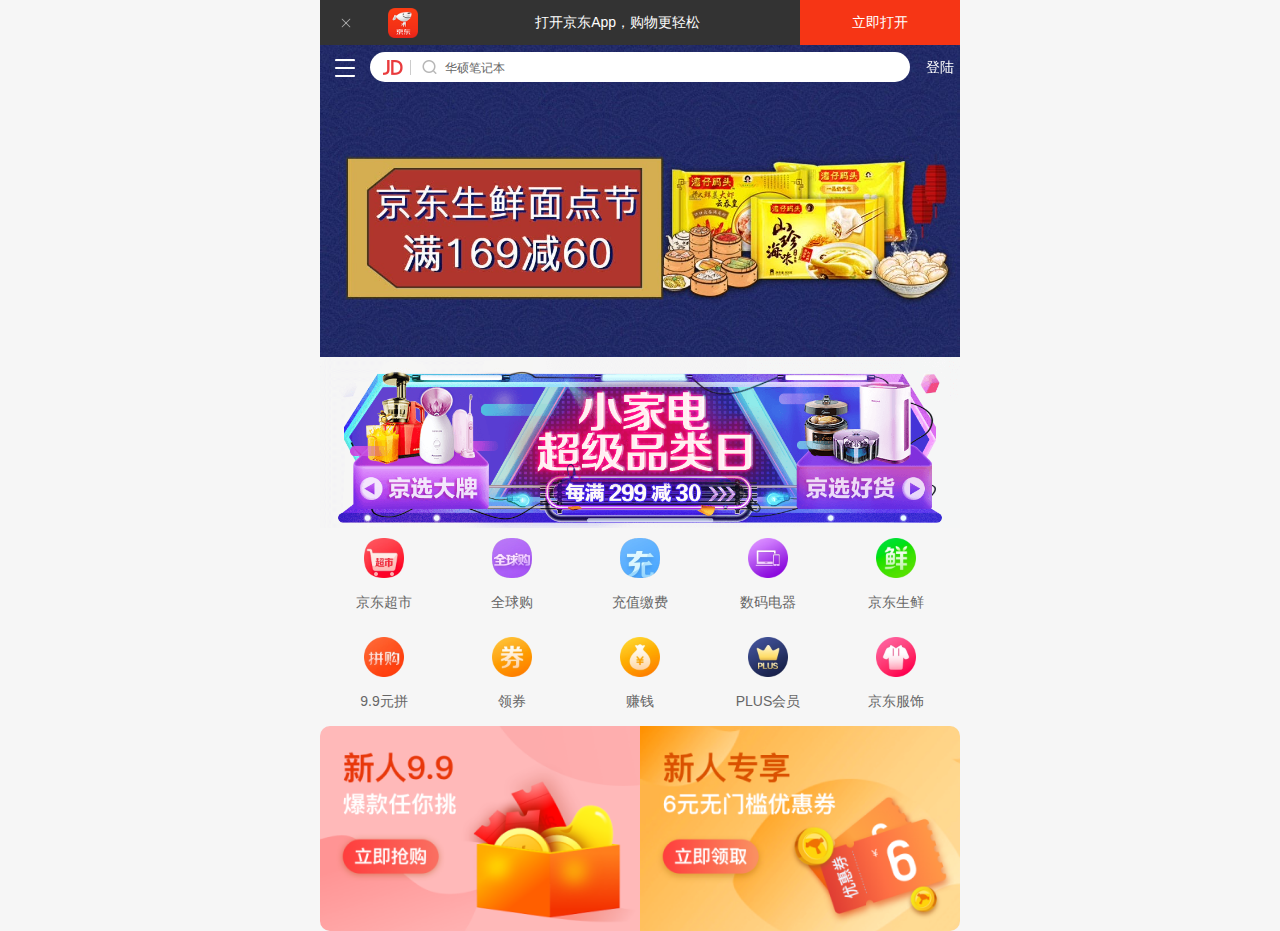
==== 京东移动端/index.html @ cba0585d "Add files via upload" ====
<!DOCTYPE html>
<html lang="en">
<head>
    <meta charset="UTF-8">
    <meta name="viewport" content="width=device-width, initial-scale=1.0, maximum-scale=1.0, minimum-scale=1.0, user-scalable=0">
    <!-- 引入初始样式 -->
    <link rel="stylesheet" href="css/normalize.css">
    <!-- 引入自身样式 -->
    <link rel="stylesheet" href="css/index.css">
    <title>多快好省，购物上京东！</title>
</head>
<body>
    <!-- 顶部 -->
    <header class="app">
        <ul>
            <li>
                <img src="images/close.png" alt="">
            </li>
            <li>
                <img src="images/logo.png" alt="">
            </li>
            <li>打开京东App，购物更轻松</li>
            <li>立即打开</li>
        </ul>
    </header>
    <!-- 搜索 -->
    <div class="search-wrap">
        <div class="search-btn"></div>
        <div class="search">
            <div class="jd-icon"></div>
            <div class="sou"></div>
            <span class="txt">华硕笔记本</span>
        </div>
        <div class="search-login">登陆</div>
    </div>
    <!-- 主体 -->
    <div class="main-content">
        <!-- 轮播图 -->
        <div class="slider">
            <img src="upload/banner.dpg" alt="">
        </div>
        <!-- 小家电品牌日 -->
        <div class="brand">
            <div><a href="#"><img src="upload/pic11.dpg" alt=""></a></div>
            <div><a href="#"><img src="upload/pic22.dpg" alt=""></a></div>
            <div><a href="#"><img src="upload/pic33.dpg" alt=""></a></div>
        </div>
        <!-- nav部分 -->
        <nav>
            <a href="#">
                <img src="upload/nav1.webp" alt="">
                <p>京东超市</p>
            </a>
            <a href="#">
                <img src="upload/nav2.webp" alt="">
                <p>全球购</p>
            </a>
            <a href="#">
                <img src="upload/nav3.webp" alt="">
                <p>充值缴费</p>
            </a>
            <a href="#">
                <img src="upload/nav4.png.webp" alt="">
                <p>数码电器</p>
            </a>
            <a href="#">
                <img src="upload/nav5.png.webp" alt="">
                <p>京东生鲜</p>
            </a>
            <a href="#">
                <img src="upload/6.png.webp" alt="">
                <p>9.9元拼</p>
            </a>
            <a href="#">
                <img src="upload/7.png.webp" alt="">
                <p>领券</p>
            </a>
            <a href="#">
                <img src="upload/8.png.webp" alt="">
                <p>赚钱</p>
            </a>
            <a href="#">
                <img src="upload/9.png.webp" alt="">
                <p>PLUS会员</p>
            </a>
            <a href="#">
                <img src="upload/10.png.webp" alt="">
                <p>京东服饰</p>
            </a>        
        </nav>
        <!-- 新闻模块 -->
        <div class="news">
            <div>
                <a href="#"><img src="upload/1.jpg.dpg" alt=""></a>
            </div>
            <div>
                <a href="#"><img src="upload/2.jpg.dpg" alt=""></a>
            </div>
        </div>
    </div>
</body>
</html>
---- 京东移动端/css/index.css ----
body {
    width: 100%;
    min-width: 320px;
    max-width: 640px;
    margin: 0 auto;
    font-size: 14px;
    font-family: -apple-system, Helvetica, sans-serif;
    color: #666;
    line-height: 1.5;
    background-color: #f6f6f6;
}
a {
    color: #666;
    text-decoration: none;
}

ul {
    margin: 0;
    padding: 0;
    list-style: none;
}

img {
    vertical-align: middle;
}

div {
    /* css3 盒子模型 */
    box-sizing: border-box;
}
/* 头部 */
.app{
    height: 45px;
}
.app ul li{
    float: left;
    height: 45px;
    line-height: 45px;
    background-color: #333333;
    text-align: center;
    color: #fff;
}
.app ul li:nth-child(1){
    cursor: pointer;
    width: 8%;
}
.app ul li:nth-child(1) img{
    width: 10px;
}
.app ul li:nth-child(2){
    width: 10%;
}
.app ul li:nth-child(2) img{
    width: 30px;
}
.app ul li:nth-child(3){
    width: 57%;
}
.app ul li:nth-child(4){
    cursor: pointer;
    width: 25%;
    background-color:#F63515;
}
/* 搜索 */
.search-wrap{
    position: fixed;
    overflow: hidden;
    width: 100%;
    height: 44px;
    min-width: 320px;
    max-width: 640px;
    cursor: pointer;
}
.search-btn{
    position: absolute;
    top: 0;
    left: 0;
    width: 40px;
    height: 44px;
    /* background-color: seagreen; */
}
.search-btn::before{
    content: "";
    display: inline-block;
    width: 20px;
    height: 18px;
    background: url(../images/s-btn.png)no-repeat;
    background-size: 20px 18px;
    margin: 14px 0 0 15px;
}
.search-login{
    position: absolute;
    top: 0;
    right: 0;
    width: 40px;
    height: 44px;
    line-height: 44px;
    text-align: center;
    color: #fff;
    /* background-color: sandybrown; */
}
.search{
    position: relative;
    height: 30px;
    line-height: 30px;
    margin: 7px 50px;
    border-radius: 15px;
    background-color: #fff;
}
.jd-icon{
    position: absolute;
    top: 8px;
    left: 13px;
    width: 20px;
    height: 15px;
    background: url(../images/jd.png)no-repeat;
    background-size: 20px 15px;
}
.jd-icon::after{
    position: absolute;
    right: -8px;
    top: 0;
    content: "";
    width: 1px;
    height: 15px;
    background-color: #ccc;
}
.sou{
    position: absolute;
    top: 8px;
    left: 50px;
    width: 18px;
    height: 15px;
    background: url(../images/jd-sprites.png)no-repeat -81px 0;
    background-size: 200px;
}
.txt{
    margin-left: 75px;
    font-size: 12px;
}
/* 主体 */
.slider img{
    width: 100%;
}
.brand div{
    float: left;
    width: 33.33%;
}
.brand div img{
    width: 100%;
}
nav a{
    float: left;
    width: 20%;
    margin-top: 10px;
    text-align: center;
}
nav a img{
    width: 40px;
}
.news {
    width: 100%;
    border-radius: 10px;
    overflow: hidden;
}
.news div{
    float: left;
    width: 50%;
}
.news div img{
    width: 100%;
}
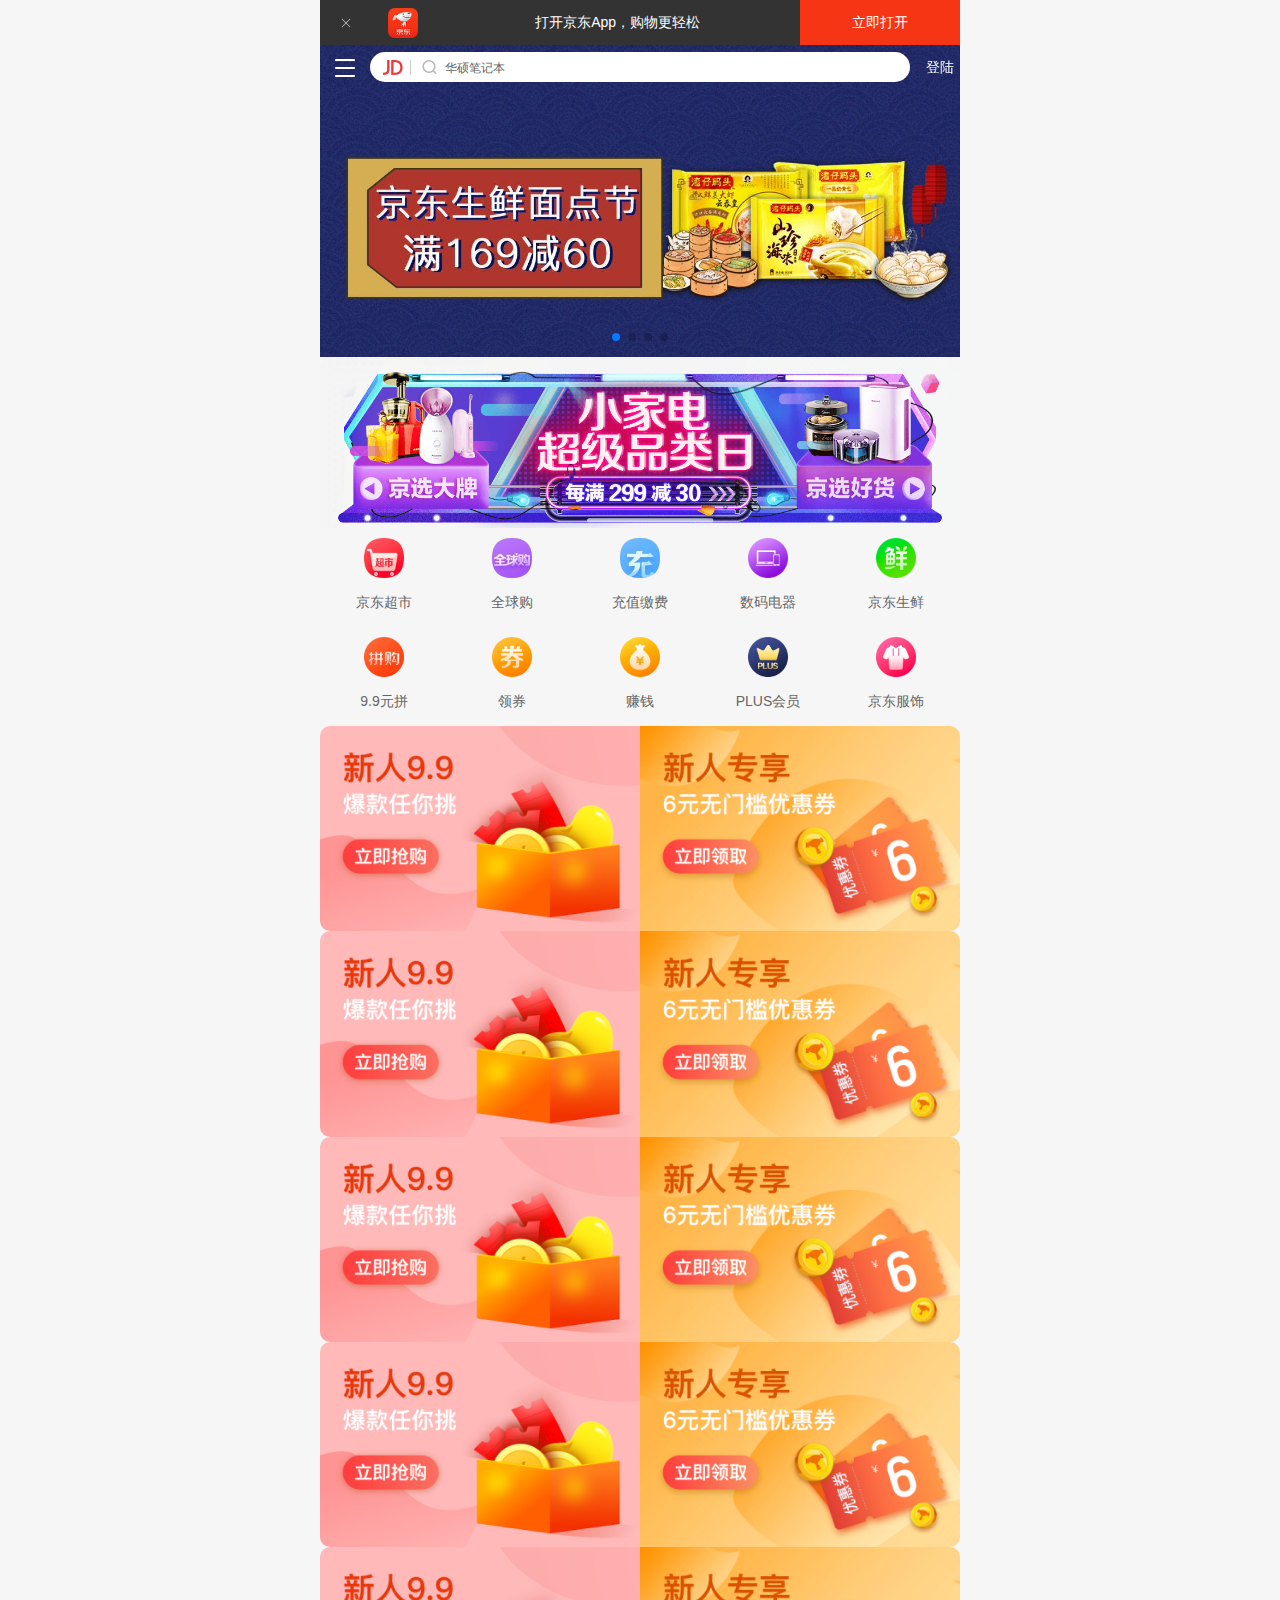
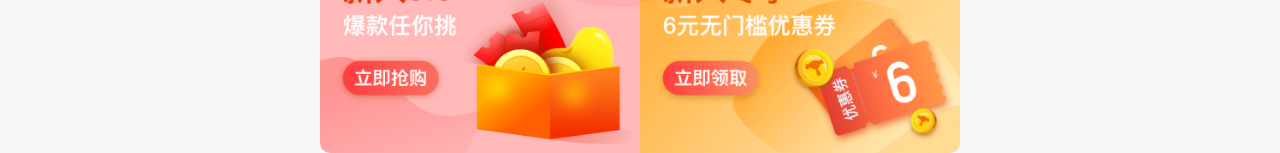
==== commit dec7ec8b: "Add files via upload" ====
--- a/京东移动端/index.html
+++ b/京东移动端/index.html
@@ -1,14 +1,23 @@
 <!DOCTYPE html>
 <html lang="en">
+
 <head>
     <meta charset="UTF-8">
-    <meta name="viewport" content="width=device-width, initial-scale=1.0, maximum-scale=1.0, minimum-scale=1.0, user-scalable=0">
+    <meta name="viewport"
+        content="width=device-width, initial-scale=1.0, maximum-scale=1.0, minimum-scale=1.0, user-scalable=0">
     <!-- 引入初始样式 -->
     <link rel="stylesheet" href="css/normalize.css">
     <!-- 引入自身样式 -->
     <link rel="stylesheet" href="css/index.css">
+    <!-- 引入swiper.css文件 -->
+    <link rel="stylesheet" href="css/swiper.min.css">
+    <!-- 引入swiper.js文件 -->
+    <script src="js/swiper.min.js"></script>
+    <!-- 引入自己的js文件 -->
+    <script src="js/index.js"></script>
     <title>多快好省，购物上京东！</title>
 </head>
+
 <body>
     <!-- 顶部 -->
     <header class="app">
@@ -37,8 +46,29 @@
     <div class="main-content">
         <!-- 轮播图 -->
         <div class="slider">
-            <img src="upload/banner.dpg" alt="">
+            <!-- Swiper -->
+            <div class="swiper-container">
+                <div class="swiper-wrapper">
+                    
+                    <div class="swiper-slide">
+                        <img src="upload/banner.dpg" alt="" srcset="">
+                    </div>
+                    <div class="swiper-slide">
+                        <img src="upload/banner1.dpg" alt="" srcset="">
+                    </div>
+                    <div class="swiper-slide">
+                        <img src="upload/banner2.dpg" alt="" srcset="">
+                    </div>
+                    <div class="swiper-slide">
+                        <img src="upload/banner3.dpg" alt="" srcset="">
+                    </div>
+                
+                </div>
+                <!-- Add Pagination -->
+                <div class="swiper-pagination"></div>
+            </div>
         </div>
+
         <!-- 小家电品牌日 -->
         <div class="brand">
             <div><a href="#"><img src="upload/pic11.dpg" alt=""></a></div>
@@ -86,7 +116,7 @@
             <a href="#">
                 <img src="upload/10.png.webp" alt="">
                 <p>京东服饰</p>
-            </a>        
+            </a>
         </nav>
         <!-- 新闻模块 -->
         <div class="news">
@@ -97,6 +127,44 @@
                 <a href="#"><img src="upload/2.jpg.dpg" alt=""></a>
             </div>
         </div>
+        <!-- 新闻模块 -->
+        <div class="news">
+            <div>
+                <a href="#"><img src="upload/1.jpg.dpg" alt=""></a>
+            </div>
+            <div>
+                <a href="#"><img src="upload/2.jpg.dpg" alt=""></a>
+            </div>
+        </div>
+        <!-- 新闻模块 -->
+        <div class="news">
+            <div>
+                <a href="#"><img src="upload/1.jpg.dpg" alt=""></a>
+            </div>
+            <div>
+                <a href="#"><img src="upload/2.jpg.dpg" alt=""></a>
+            </div>
+        </div>
+        <!-- 新闻模块 -->
+        <div class="news">
+            <div>
+                <a href="#"><img src="upload/1.jpg.dpg" alt=""></a>
+            </div>
+            <div>
+                <a href="#"><img src="upload/2.jpg.dpg" alt=""></a>
+            </div>
+        </div>
+        <!-- 新闻模块 -->
+        <div class="news">
+            <div>
+                <a href="#"><img src="upload/1.jpg.dpg" alt=""></a>
+            </div>
+            <div>
+                <a href="#"><img src="upload/2.jpg.dpg" alt=""></a>
+            </div>
+        </div>
+    </div>
     </div>
 </body>
+
 </html>--- a/京东移动端/css/index.css
+++ b/京东移动端/css/index.css
@@ -9,6 +9,7 @@
     line-height: 1.5;
     background-color: #f6f6f6;
 }
+
 a {
     color: #666;
     text-decoration: none;
@@ -28,11 +29,14 @@
     /* css3 盒子模型 */
     box-sizing: border-box;
 }
+
 /* 头部 */
-.app{
+.app {
     height: 45px;
-}
-.app ul li{
+    z-index: 9999;
+}
+
+.app ul li {
     float: left;
     height: 45px;
     line-height: 45px;
@@ -40,29 +44,36 @@
     text-align: center;
     color: #fff;
 }
-.app ul li:nth-child(1){
+
+.app ul li:nth-child(1) {
     cursor: pointer;
     width: 8%;
 }
-.app ul li:nth-child(1) img{
+
+.app ul li:nth-child(1) img {
     width: 10px;
 }
-.app ul li:nth-child(2){
+
+.app ul li:nth-child(2) {
     width: 10%;
 }
-.app ul li:nth-child(2) img{
+
+.app ul li:nth-child(2) img {
     width: 30px;
 }
-.app ul li:nth-child(3){
+
+.app ul li:nth-child(3) {
     width: 57%;
 }
-.app ul li:nth-child(4){
+
+.app ul li:nth-child(4) {
     cursor: pointer;
     width: 25%;
-    background-color:#F63515;
-}
+    background-color: #F63515;
+}
+
 /* 搜索 */
-.search-wrap{
+.search-wrap {
     position: fixed;
     overflow: hidden;
     width: 100%;
@@ -70,8 +81,10 @@
     min-width: 320px;
     max-width: 640px;
     cursor: pointer;
-}
-.search-btn{
+    z-index: 9999;
+}
+
+.search-btn {
     position: absolute;
     top: 0;
     left: 0;
@@ -79,7 +92,8 @@
     height: 44px;
     /* background-color: seagreen; */
 }
-.search-btn::before{
+
+.search-btn::before {
     content: "";
     display: inline-block;
     width: 20px;
@@ -88,7 +102,8 @@
     background-size: 20px 18px;
     margin: 14px 0 0 15px;
 }
-.search-login{
+
+.search-login {
     position: absolute;
     top: 0;
     right: 0;
@@ -99,7 +114,8 @@
     color: #fff;
     /* background-color: sandybrown; */
 }
-.search{
+
+.search {
     position: relative;
     height: 30px;
     line-height: 30px;
@@ -107,7 +123,8 @@
     border-radius: 15px;
     background-color: #fff;
 }
-.jd-icon{
+
+.jd-icon {
     position: absolute;
     top: 8px;
     left: 13px;
@@ -116,7 +133,8 @@
     background: url(../images/jd.png)no-repeat;
     background-size: 20px 15px;
 }
-.jd-icon::after{
+
+.jd-icon::after {
     position: absolute;
     right: -8px;
     top: 0;
@@ -125,7 +143,8 @@
     height: 15px;
     background-color: #ccc;
 }
-.sou{
+
+.sou {
     position: absolute;
     top: 8px;
     left: 50px;
@@ -134,39 +153,77 @@
     background: url(../images/jd-sprites.png)no-repeat -81px 0;
     background-size: 200px;
 }
-.txt{
+
+.txt {
     margin-left: 75px;
     font-size: 12px;
 }
+
 /* 主体 */
-.slider img{
-    width: 100%;
-}
-.brand div{
+.slider img {
+    width: 100%;
+}
+
+.brand div {
     float: left;
     width: 33.33%;
 }
-.brand div img{
-    width: 100%;
-}
-nav a{
+
+.brand div img {
+    width: 100%;
+}
+
+nav a {
     float: left;
     width: 20%;
     margin-top: 10px;
     text-align: center;
 }
-nav a img{
+
+nav a img {
     width: 40px;
 }
+
 .news {
     width: 100%;
     border-radius: 10px;
     overflow: hidden;
 }
-.news div{
+
+.news div {
     float: left;
     width: 50%;
 }
-.news div img{
-    width: 100%;
+
+.news div img {
+    width: 100%;
+}
+
+
+
+.swiper-container {
+    width: 100%;
+    height: 100%;
+    margin-left: auto;
+    margin-right: auto;
+}
+
+.swiper-slide {
+    text-align: center;
+    font-size: 18px;
+    background: #fff;
+
+    /* Center slide text vertically */
+    display: -webkit-box;
+    display: -ms-flexbox;
+    display: -webkit-flex;
+    display: flex;
+    -webkit-box-pack: center;
+    -ms-flex-pack: center;
+    -webkit-justify-content: center;
+    justify-content: center;
+    -webkit-box-align: center;
+    -ms-flex-align: center;
+    -webkit-align-items: center;
+    align-items: center;
 }